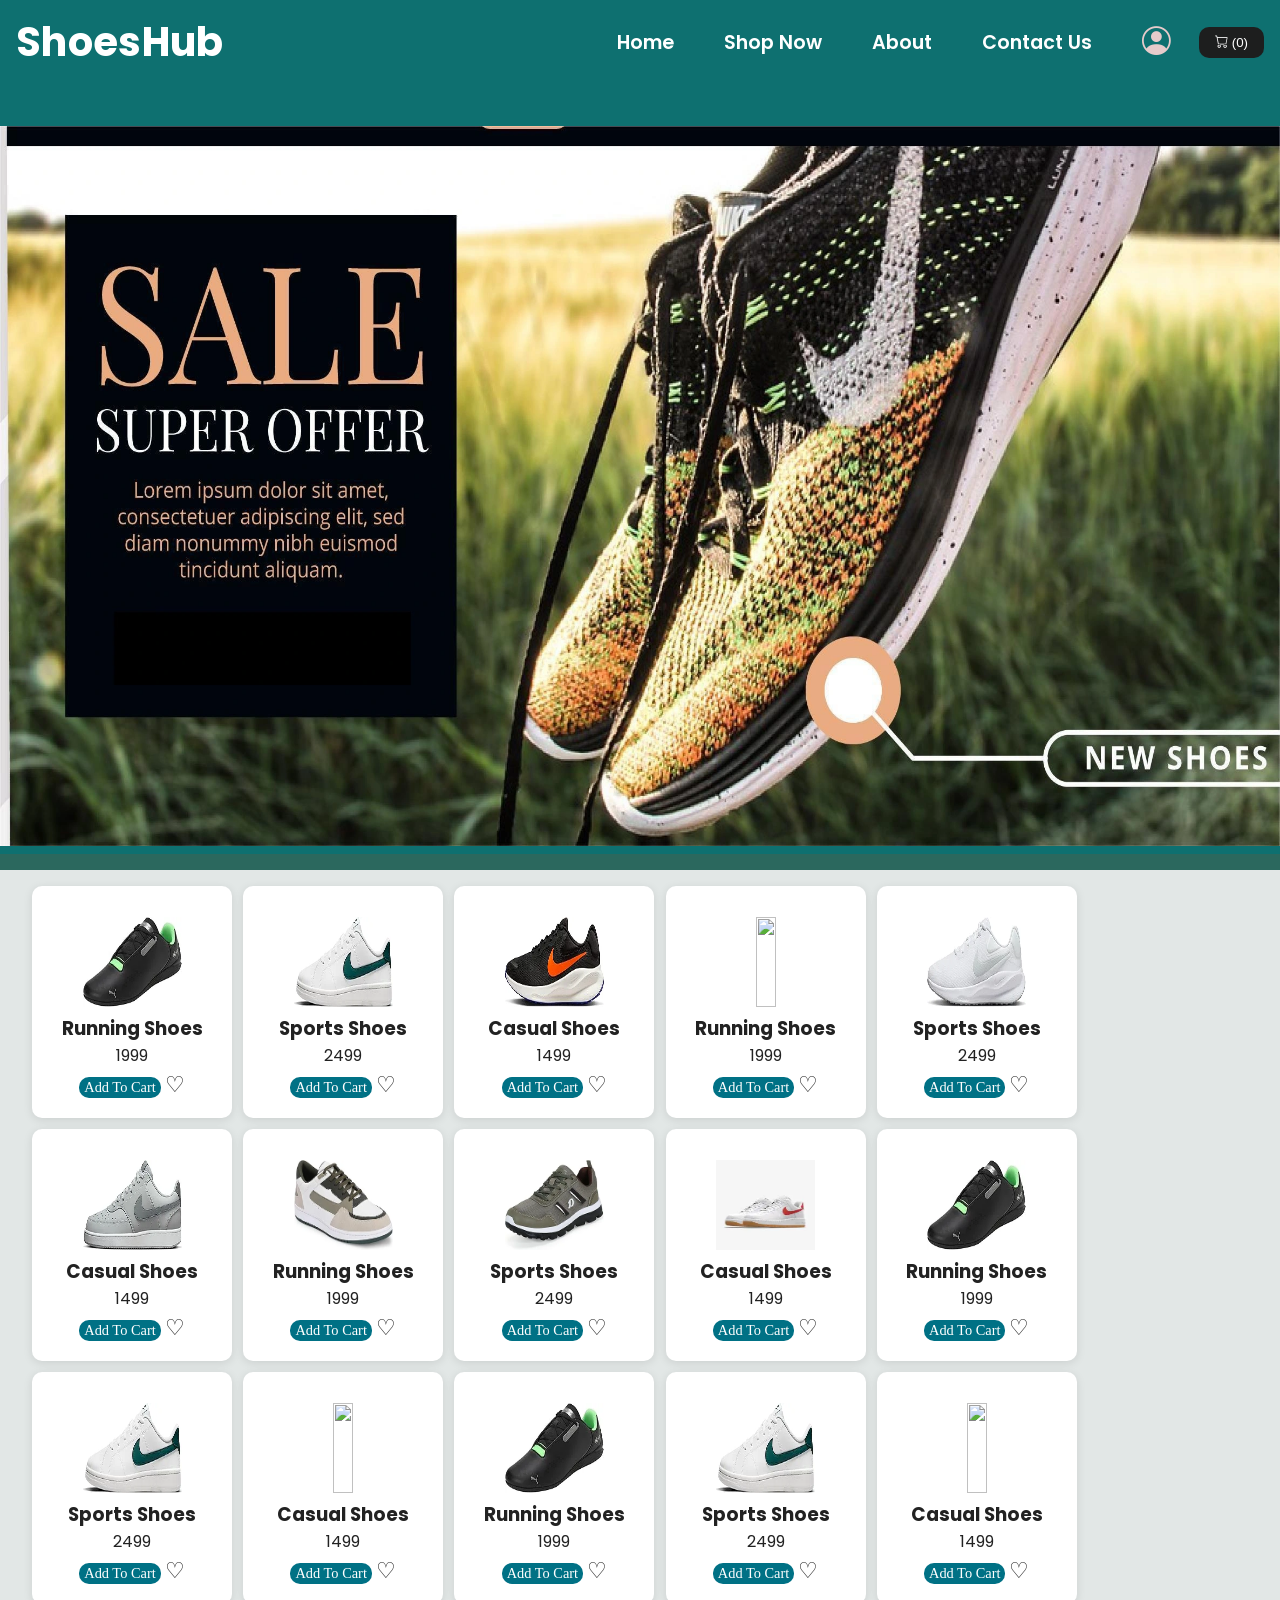
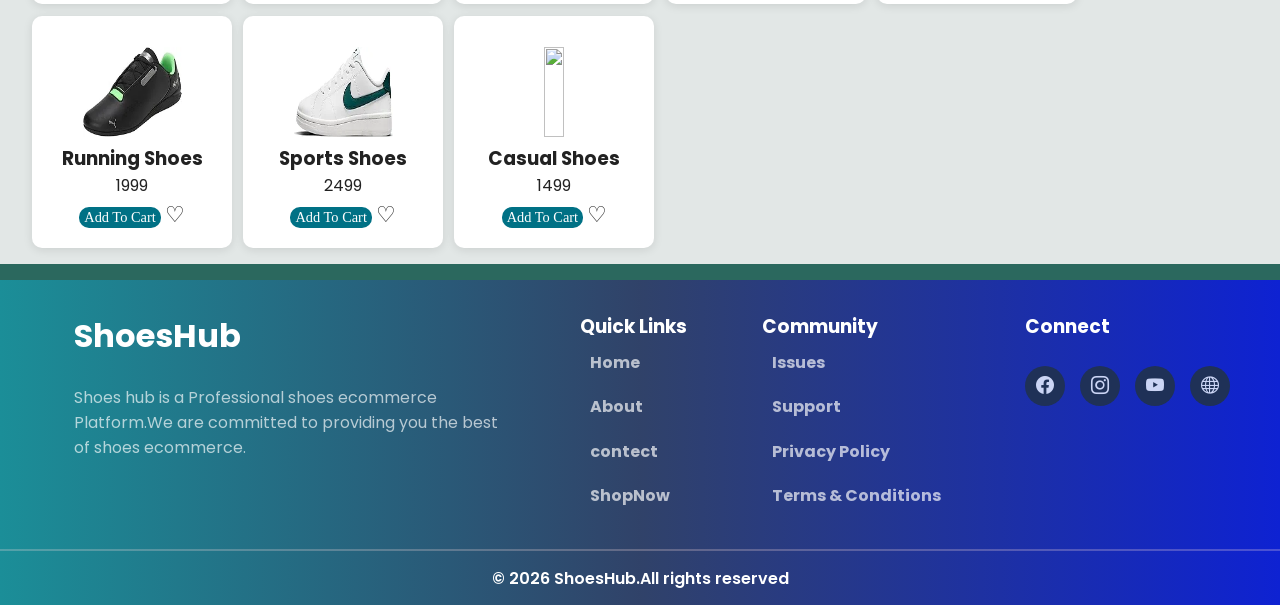
==== index.html @ 26ad4532 "add favicon icon on web header" ====
<!doctype html>
<html lang="en">

<head>
  <meta charset="UTF-8" />
  <meta name="viewport" content="width=device-width, initial-scale=1.0" />
  <meta name="keywords"
    content="ShoesHub, shoes, mens shoes, women shoes,kids shoes , morden shoes , footware,nike shoes, jorden , campus, puma , nike , lenser, nike gtcut nike metcon , nike air jorden">
  <meta name="author" content="ShoesHub ">
  <meta name="description" content="Shoes hub is a Professional shoes ecommerce Platform.We are committed to providing you the best of shoes
          ecommerce.">
  <link rel="stylesheet" href="./src/index.css" />
  <link rel="preconnect" href="https://fonts.googleapis.com" />
  <link rel="preconnect" href="https://fonts.gstatic.com" crossorigin />
  <link
    href="https://fonts.googleapis.com/css2?family=Poppins:ital,wght@0,100;0,200;0,300;0,400;0,500;0,600;0,700;0,800;0,900;1,100;1,200;1,300;1,400;1,500;1,600;1,700;1,800;1,900&display=swap"
    rel="stylesheet" />
  <!-- <link rel="shortcut icon" href="./Assets/logo.webp" type="image/x-icon" /> -->
  <link rel="stylesheet" href="./src/Shoeshub.css" />
  <link rel="apple-touch-icon" sizes="180x180" href="./Assets/apple-touch-icon.png">
  <link rel="icon" type="image/png" sizes="32x32" href="./Assets/favicon-32x32.png">
  <link rel="icon" type="image/png" sizes="16x16" href="./Assets/favicon-16x16.png">
  <link rel="manifest" href="./Assets/site.webmanifest">
  <title>ShoesHub</title>
</head>

<body>
  <header>
    <div class="container">
      <div class="brand">ShoesHub</div>

      <nav class="navbar" aria-label="Primary">
        <ul class="nav-links">
          <li><a href="#home">Home</a></li>
          <li><a href="./Pages/shop.html">Shop Now</a></li>
          <li><a href="./Pages/about.html">About</a></li>
          <li><a href="Pages/contact.html">Contact Us</a></li>
          <a href=" Pages/login.html" aria-label="User Profile"><i class="bi bi-person-circle"
              style="font-size: 1.8rem; color: rgb(231, 203, 203)"></i></a>

        </ul>
      </nav>
      <button onclick="toggleCart()" id="toggle-cart">
        <i class="bi bi-cart , icon"></i> (<span id="cart-count">0</span>)
      </button>
      <button class="hamburger" aria-label="Open menu" id="openMenu">
        &#9776;
      </button>

    </div>

    <div class="banner" id="home">
      <a href="./Pages/shop.html"><img class="frame" src=" ./Assets/frame.webp" alt="web-banner" srcset="" /></a>
    </div>
  </header>

  <aside class="panel" id="sidePanel" aria-hidden="true" aria-label="Mobile menu">
    <button class="close-btn" id="closeMenu" title="close" aria-label="Close menu">
      &times;
    </button>

    <ul class="panel-links">
      <a href="/Pages/login.html" aria-label="User Profile"><i class="bi bi-person-circle"
          style="font-size: 3.8rem; color: rgb(231, 203, 203)"></i></a>

      <li><a href="#home">Home</a></li>
      <li><a href="./Pages/shop.html">Shop Now</a></li>
      <li><a href="./Pages/about.html">About</a></li>
      <li><a href="./Pages/contact.html">Contact Us</a></li>

    </ul>
  </aside>
  <main>
    <div class="main">


      <div class="products">

        <div class="product-card">

          <img src="./Assets/amz.webp" class="product-image">

          <h3 class="product-name">Running Shoes</h3>

          <p class="product-price">1999</p>

          <button class="add-to-cart">Add To Cart</button>

          <span class="wishlist">♡</span>

        </div>


        <div class="product-card">

          <img src="./Assets/amz1.webp" class="product-image">

          <h3 class="product-name">Sports Shoes</h3>

          <p class="product-price">2499</p>

          <button class="add-to-cart">Add To Cart</button>

          <span class="wishlist">♡</span>

        </div>


        <div class="product-card">

          <img src="./Assets/amz2.webp" class="product-image">

          <h3 class="product-name">Casual Shoes</h3>

          <p class="product-price">1499</p>

          <button class="add-to-cart">Add To Cart</button>

          <span class="wishlist">♡</span>

        </div>


        <div class="product-card">

          <img src="./Assets/3.webp" class="product-image">

          <h3 class="product-name">Running Shoes</h3>

          <p class="product-price">1999</p>

          <button class="add-to-cart">Add To Cart</button>

          <span class="wishlist">♡</span>

        </div>


        <div class="product-card">

          <img src="./Assets/amz4.webp" class="product-image">

          <h3 class="product-name">Sports Shoes</h3>

          <p class="product-price">2499</p>

          <button class="add-to-cart">Add To Cart</button>

          <span class="wishlist">♡</span>

        </div>


        <div class="product-card">

          <img src="./Assets/amz5.webp " class="product-image">

          <h3 class="product-name">Casual Shoes</h3>

          <p class="product-price">1499</p>

          <button class="add-to-cart">Add To Cart</button>

          <span class="wishlist">♡</span>

        </div>

        <div class="product-card">

          <img src="./Assets/amz6.webp" class="product-image">

          <h3 class="product-name">Running Shoes</h3>

          <p class="product-price">1999</p>

          <button class="add-to-cart">Add To Cart</button>

          <span class="wishlist">♡</span>

        </div>


        <div class="product-card">

          <img src="./Assets/amz7.webp" class="product-image">

          <h3 class="product-name">Sports Shoes</h3>

          <p class="product-price">2499</p>

          <button class="add-to-cart">Add To Cart</button>

          <span class="wishlist">♡</span>

        </div>


        <div class="product-card">

          <img src="./Assets/amz8.webp" class="product-image">

          <h3 class="product-name">Casual Shoes</h3>

          <p class="product-price">1499</p>

          <button class="add-to-cart">Add To Cart</button>

          <span class="wishlist">♡</span>

        </div>

        <div class="product-card">

          <img src="./Assets/amz.webp" class="product-image">

          <h3 class="product-name">Running Shoes</h3>

          <p class="product-price">1999</p>

          <button class="add-to-cart">Add To Cart</button>

          <span class="wishlist">♡</span>

        </div>


        <div class="product-card">

          <img src="./Assets/amz1.webp" class="product-image">

          <h3 class="product-name">Sports Shoes</h3>

          <p class="product-price">2499</p>

          <button class="add-to-cart">Add To Cart</button>

          <span class="wishlist">♡</span>

        </div>


        <div class="product-card">

          <img src="https://picsum.photos/209" class="product-image">

          <h3 class="product-name">Casual Shoes</h3>

          <p class="product-price">1499</p>

          <button class="add-to-cart">Add To Cart</button>

          <span class="wishlist">♡</span>

        </div>

        <div class="product-card">

          <img src="./Assets/amz.webp" class="product-image">

          <h3 class="product-name">Running Shoes</h3>

          <p class="product-price">1999</p>

          <button class="add-to-cart">Add To Cart</button>

          <span class="wishlist">♡</span>

        </div>


        <div class="product-card">

          <img src="./Assets/amz1.webp" class="product-image">

          <h3 class="product-name">Sports Shoes</h3>

          <p class="product-price">2499</p>

          <button class="add-to-cart">Add To Cart</button>

          <span class="wishlist">♡</span>

        </div>


        <div class="product-card">

          <img src="https://picsum.photos/205" class="product-image">

          <h3 class="product-name">Casual Shoes</h3>

          <p class="product-price">1499</p>

          <button class="add-to-cart">Add To Cart</button>

          <span class="wishlist">♡</span>

        </div>

        <div class="product-card">

          <img src="./Assets/amz.webp" class="product-image">

          <h3 class="product-name">Running Shoes</h3>

          <p class="product-price">1999</p>

          <button class="add-to-cart">Add To Cart</button>

          <span class="wishlist">♡</span>

        </div>


        <div class="product-card">

          <img src="./Assets/amz1.webp" class="product-image">

          <h3 class="product-name">Sports Shoes</h3>

          <p class="product-price">2499</p>

          <button class="add-to-cart">Add To Cart</button>

          <span class="wishlist">♡</span>

        </div>


        <div class="product-card">

          <img src="https://picsum.photos/202" class="product-image">

          <h3 class="product-name">Casual Shoes</h3>

          <p class="product-price">1499</p>

          <button class="add-to-cart">Add To Cart</button>

          <span class="wishlist">♡</span>

        </div>


      </div>
    </div>
  </main>
  <!-- Add to cart panel to show add cart item -->

  <div id="cart-modal" class="cart">

    <h2>Your Cart</h2>

    <div id="cart-items"></div>

    <h3>Subtotal: ₹<span id="subtotal">0</span></h3>

    <h3>Tax (5%): ₹<span id="tax">0</span></h3>

    <h2>Total: ₹<span id="total">0</span></h2>

    <button id="checkout">Checkout</button>

  </div>



  <footer>
    <div class="footer-start">


      <div class="footer-about">
        <h2>ShoesHub</h2> <br>
        <p id="foot-about">Shoes hub is a Professional shoes ecommerce Platform.We are committed to providing you the
          best of shoes
          ecommerce.</p>
      </div>

      <div class="footer-link">
        <h3 style="color: white">Quick Links</h3>
        <ul>

          <a href="#home">
            <li>Home</li>
          </a>
          <a href="./Pages/about.html">
            <li>About</li>
          </a>
          <a href="./Pages/contact.html">
            <li>contect</li>
          </a>
          <a href="./Pages/shop.html">
            <li>ShopNow</li>
          </a>
        </ul>

      </div>

      <div class="community">
        <ul>
          <h3 style="color: white">Community</h3>
          <a href="./Pages/">
            <li>Issues</li>
          </a>
          <a href="">
            <li>Support</li>
          </a>
          <a href="./Pages/privacy.html">
            <li>Privacy Policy</li>
          </a>
          <a href="">
            <li>Terms & Conditions</li>
          </a>
        </ul>
      </div>
      <div class="social-link">
        <h3>Connect</h3>
        <br />
        <div class="link">
          <a href=""> <i class="bi bi-facebook ,icon"></i></a>
          <a href=""> <i class="bi bi-instagram , icon"></i></a>
          <a href=""> <i class="bi bi-youtube , icon"></i></a>
          <a href=""> <i class="bi bi-globe , icon"></i></a>
        </div>
      </div>

    </div>
    </footer-start>
    <div class="footer-end">
      <p>&COPY; 2026 ShoesHub.All rights reserved</p>
    </div>
  </footer>
</body>
<script src="./src/Shoeshub.js"></script>
<script src="./src/cartLogic.js"></script>


</html>
---- src/index.css ----
* {
    margin: 0px;
    padding: 0px;
}
.main{
    background-color: #e2e7e6;
}
.products {
    display: flex;
    gap: 20px;
    padding: 20px;
    animation: fadeIn 1s ease-in-out;
    display: flex;
    gap: 0.7rem;
    background-color: #e2e7e6;
    text-align: center;
    flex-wrap: wrap;
    margin: 1rem;
    padding: 1rem;
}

.product-card {
    background: white;
    padding: 15px;
    width: 200px;
    border-radius: 10px;
    box-shadow: 0 2px 10px rgba(0, 0, 0, 0.1);
    text-align: center;
}

.product-image {
    aspect-ratio: 1.1/1;
    height: 90px;
    background-size: contain;
    background-repeat: no-repeat;
    margin-top: 1rem;
}

.product-card:hover {
    transform: scaleZ(2);
    box-shadow: 0px 0px 5px black
}


button {
    padding: 8px 1rem ;
    border: none;
    background: #1d1e1e;
    color: white;
    cursor: pointer;
    border-radius: 10px;
}
.add-to-cart {
    background-color: #007185;
    color: white;
    cursor: pointer;
    font-family: 'Times New Roman', Times, serif;
    font-size: 0.9rem;
    border-radius: 10px;
    padding: 2px 5px;
    margin-bottom: 5px;
}

.wishlist {
    cursor: pointer;
    font-size: 22px;
}

.wishlist.active {
    color: red;
}

.cart {
    position: fixed;
    right: 0;
    top: 5rem;
    height: 100%;
    width: 350px;
    background: rgba(255, 255, 255, 0.938);
    padding: 20px;
    overflow: auto;
    box-shadow: -2px 0 10px rgba(0, 0, 0, 0.2);
    display: none;
}

.cart-item {
    border-bottom: 1px solid #ddd;
    padding: 10px 0;
}

.qty {
    margin: 5px;
}



@keyframes fadeIn {
    from {
        opacity: 0;
        transform: translateY(20px);
    }

    to {
        opacity: 1;
        transform: translateY(0);
    }
}



@media(max-width:400px) {
    .products {
        justify-content: center;
        padding: 1rem auto;
    }

    .product-card {
        width: fit-content;
        margin: 10px 10px;
        justify-content: center;
    }
}
---- src/Shoeshub.css ----
@import url("https://cdn.jsdelivr.net/npm/bootstrap-icons@1.13.1/font/bootstrap-icons.min.css");

* {
  box-sizing: border-box;
  scroll-behavior: smooth;
  margin: 0;
  padding: 0;

}

body {
  font-family: poppins;
  background: rgb(43, 104, 94);
  color: #222;
  min-height: 100vh;
  scroll-behavior: smooth;
  

}

header {
  background: rgb(14, 112, 112);
  color: #fff;
  font-size: 1.2rem;
  font-weight: 600;
}

header .brand {
  font-size: 2.5rem;
}

.container {
  position: fixed;
  max-width: 100vw;
  margin: 0 auto;
  width: 100%;
  padding: 12px 16px;
  display: flex;
  align-items: center;
  gap: 12px;
  z-index: 1000;
  background: rgb(14, 112, 112);

}

header .search {
  margin: 5px 0px 5px 50vw;
  width: 40vw;
  font-weight: 600;
}

.brand {
  font-size: 3rem;
  font-weight: 700;

  letter-spacing: 0.3px;
}

.navbar {
  porition: relative;
  margin-left: auto;
  display: flex;
  align-items: center;
  gap: 12px;
}

.nav-links {
  display: flex;
  list-style: none;
  gap: 18px;
  align-items: center;
}

.nav-links a {
  color: #fff;
  text-decoration: none;
  padding: 6px 1rem;
  border-radius: 20px;
}

.nav-links a:hover {
  background: rgba(255, 255, 255, 0.06);
  transition: 0.3s ease;
}

.search {
  display: flex;
  align-items: center;
  gap: 8px;
}

.search input {
  padding: 6px 8px;
  border-radius: 6px;
  border: none;
  outline: none;
  min-width: 140px;
}

.search button {
  padding: 7px 10px;
  border-radius: 6px;
  border: none;
  cursor: pointer;
}

.banner .frame {
  margin-top: 14vh;
  width: 100%;
  height: 80vh;
  background-repeat: no-repeat;
  aspect-ratio: 4/2;
}

.hamburger {
  display: none;
  font-size: 2rem;
  background: transparent;
  color: #fff;
  border: none;
  cursor: pointer;
}

.panel {
  position: fixed;
  top: 0;
  right: 0;
  min-height: 100%;
  width: 65%;
  max-width: 340px;
  background: rgb(24, 144, 160);
  font-size: 1.8rem;
  font-weight: 600;
  transform: translateX(100%);
  transition: transform 0.28s ease;
  z-index: 1200;
  padding: 10px 1.5rem;
  display: flex;
  flex-direction: column;
  gap: 18px;
}

.panel.open {
  transform: translateX(0);
}

.panel .close-btn {
  align-self: flex-end;
  font-size: 2.5rem;
  background: transparent;
  color: #fff;
  padding: 0.2rem 0.7rem;
  border: none;
  cursor: pointer;
}

.close-btn:hover {
  background-color: rgba(252, 30, 30, 0.627)
}

.panel .panel-links {
  list-style: none;
  display: flex;
  flex-direction: column;
  gap: 14px;
  margin-top: 6px;
}

.panel .panel-links a {
  text-decoration: none;
  color: #fff;
  font-size: 18px;
  padding: 10px;
  border-radius: 8px;
}

.panel .panel-links a:hover {
  background: rgba(255, 255, 252, 0.425);
  font-size: 1.1rem;
}

main {
  min-height: 60vh;
}

footer {
  width: 100%;
  background: linear-gradient(90deg, rgb(27, 142, 152), rgba(56, 12, 121, 0.412), rgb(14, 34, 210));
}

.footer-start {
  margin: 10px 0 0 0;
  padding: 2rem 1.5rem;
  display: flex;
  height: auto;
  width: 100%;
  justify-content: space-around;
}

.footer-about {
  margin-left: 1.5rem;
  flex-direction: column;
  color: rgba(255, 255, 255, 0.668);
  justify-content: center;
  width: 35%;
}

.footer-about h2 {
  text-align: left;
  color: white;
  font-size: 2rem;
  width: auto;
}

#foot-about {
  font-size: 1rem;
  display: inline;
  width: 23%;
}

.footer-link,
.community {
  display: flex;
  flex-direction: column;
  height: fit-content;
  text-align: left;
  font-weight: 700;
  margin-left: 1.5rem;

}

.footer-link ul,
.community ul {
  display: flex;
  flex-direction: column;
  list-style-type: none;
}

.footer-link ul li,
.community ul li {
  padding: 0.6rem;
  color: rgba(255, 255, 255, 0.668);
}

.footer-link ul li:hover,
.community ul li:hover {
  color: rgba(255, 255, 255, 0.935);
  transition: color 0.4s ease;
}

.social-link {
  display: block;
  flex-direction: column;
  justify-content: center;
  align-items: center;
  text-align: left;
  margin-left: 1.5rem;
}

.social-link h3 {
  color: white;
}

/* Social icons */
.link {
  display: flex;
  gap: 15px;
}

.link a {
  width: 40px;
  height: 40px;
  border-radius: 50%;
  background: #1f3157;
  display: flex;
  align-items: center;
  justify-content: center;
  color: #cbd5f5;
  font-size: 18px;
  transition: 0.3s;
}

.link a:hover {
  background: #2563eb;
  color: #fff;
  transform: translateY(-3px);
}



footer a {
  text-decoration: none;
}

.footer-end {
  font-weight: 600;
  text-align: center;
  height: auto;
  color: white;
  padding: 0.9rem;
  width: 100vw;
  border-top: 2px solid rgba(255, 223, 223, 0.248);
}


@media (max-width: 900px) {

  .nav-links,
  .search {
    display: none;
  }

  header .banner .frame {
    height: auto;
    width: 100%;
  }

  .hamburger {
    display: block;
  }

  .container {
    display: flex;
    align-items: center;
  }
}


@media (max-width: 850px) {
  .search input {
    min-width: 220px;
  }

  .panel {
    display: flex;
    overflow-y: auto;
    scroll-behavior: smooth;
  }

  .footer-start {
    flex-wrap: wrap;
    height: auto;
    align-items: center;
    justify-content: space-around;
    align-items: flex-start;
    gap: 20px;
  }

  .footer-about {
    flex: 1 1 50%;
  }

  .footer-link {
    flex: 1 1 20%;
  }

  .community {
    flex: 1 1 50%;
  }

  .social-link {
    flex: 1 1 20%;
  }
}

@media (max-width: 750px) {
  header .banner .frame {
    height: auto;
    width: 100%;
  }

  .container {
    height: fit-content;
  }

  .footer1 h3 {
    font-size: 1rem;
  }

  .footer-end {
    font-size: 1rem;
    height: 10vh;
    padding: 1rem 0;
    text-align: center;
    width: 100%;
  }

  .footer-start {
    flex-direction: column;
    height: auto;
    align-items: center;
    justify-content: space-between;
    gap: 20px;
    padding: 0px auto;
  }

  .footer-about h2 {
    text-align: center;
    font-size: 2rem;
  }

  .footer-about {
    width: 100%;
    margin: 0px auto;
    text-align: center;
  }

  .footer-link {
    margin: 0px auto;
    text-align: center;
  }

  .community {
    margin: 0px auto;
    text-align: center;
  }

  .social-link {
    margin: 0px auto;
    text-align: center;
  }}

  /* Jab device mobile ho aur height kam ho */

  .panel {
        max-height: 80vh; /* Screen ki height ka 80% */
        overflow-y: auto; /* Agar content zyada ho to scroll bar dikhaye */
        -webkit-overflow-scrolling: touch; /* iOS par smooth scrolling ke liye */
    }




  @media (max-width: 400px) {
    .container .brand {
      font-size: 2.2rem;
    }

    .container {
      font-size: 1rem;
      padding: 10px 12px;
      gap: 10vw;
    }

    .box {
      width: 50%;
      height: auto;
    }

    .bob-image {
      width: 50%;
      hight
    }

    .banner .frame {
      height: auto;
      width: 100%;
    }

    header {
      display: flex;
      flex-direction: column;
    }
    

    footer .footer-start {
      flex-direction: column;
      height: auto;
      align-items: center;
      justify-content: center;
    }

    .footer-end {
      display: flex;
      flex-direction: column;
      align-items: center;
      justify-content: center;
      font-size: 0.9rem;
    }
  }
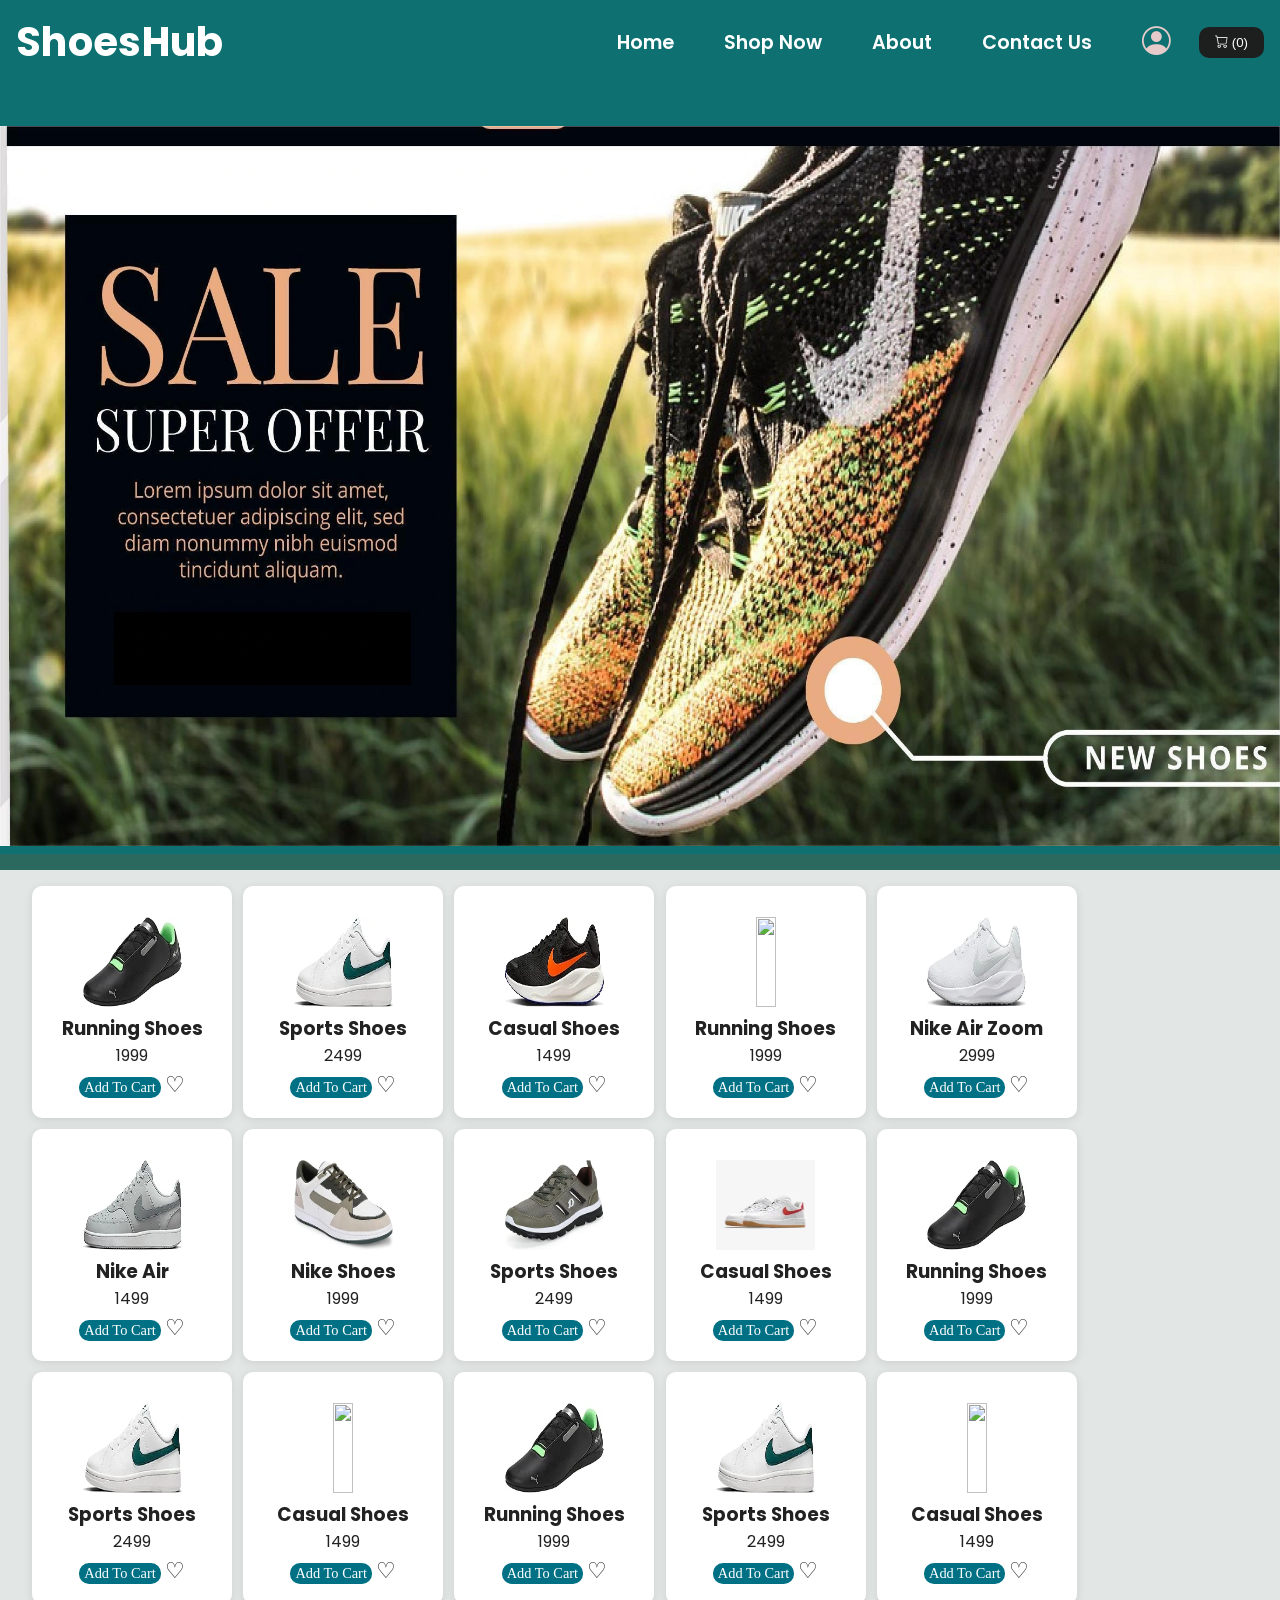
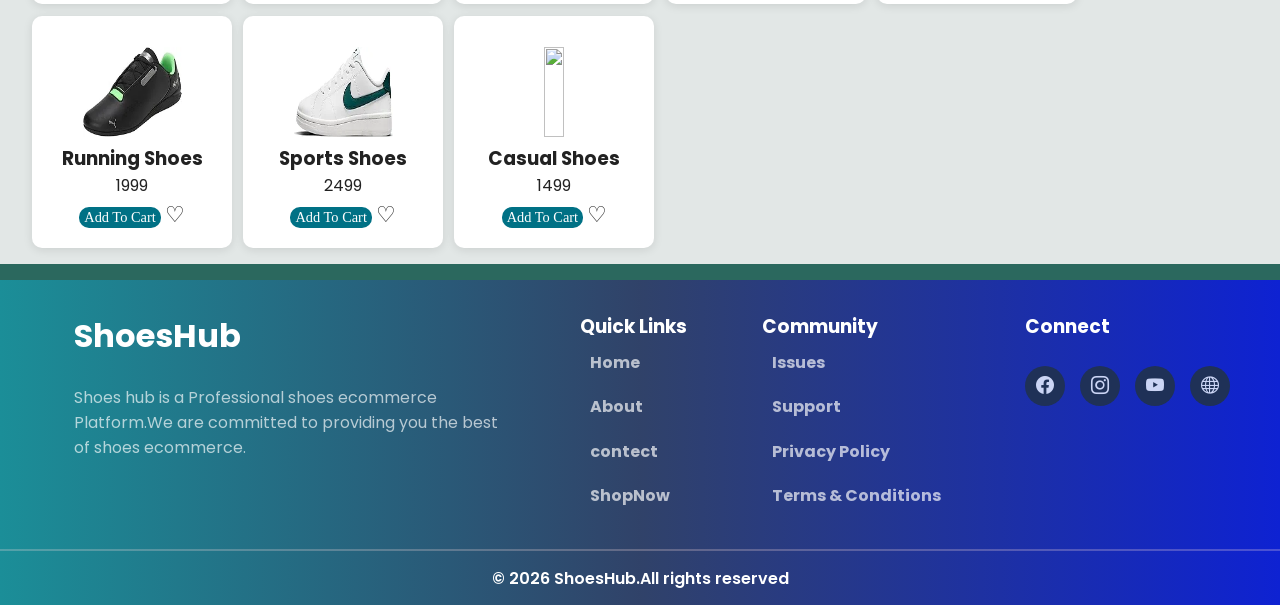
==== commit b5375b2c: "update product name" ====
--- a/index.html
+++ b/index.html
@@ -1,27 +1,29 @@
-<!doctype html>
+<!Doctype html>
 <html lang="en">
-
 <head>
+  <title>ShoesHub</title>
   <meta charset="UTF-8" />
   <meta name="viewport" content="width=device-width, initial-scale=1.0" />
   <meta name="keywords"
     content="ShoesHub, shoes, mens shoes, women shoes,kids shoes , morden shoes , footware,nike shoes, jorden , campus, puma , nike , lenser, nike gtcut nike metcon , nike air jorden">
+
   <meta name="author" content="ShoesHub ">
-  <meta name="description" content="Shoes hub is a Professional shoes ecommerce Platform.We are committed to providing you the best of shoes
-          ecommerce.">
-  <link rel="stylesheet" href="./src/index.css" />
-  <link rel="preconnect" href="https://fonts.googleapis.com" />
-  <link rel="preconnect" href="https://fonts.gstatic.com" crossorigin />
+
+  <meta name="description" content="Shoes hub is a Professional shoes ecommerce Platform.We are committed to providing you the best of shoes ecommerce.">
+
   <link
     href="https://fonts.googleapis.com/css2?family=Poppins:ital,wght@0,100;0,200;0,300;0,400;0,500;0,600;0,700;0,800;0,900;1,100;1,200;1,300;1,400;1,500;1,600;1,700;1,800;1,900&display=swap"
     rel="stylesheet" />
-  <!-- <link rel="shortcut icon" href="./Assets/logo.webp" type="image/x-icon" /> -->
+  <link rel="shortcut icon" href="./Assets/logo.webp" type="image/x-icon" />
   <link rel="stylesheet" href="./src/Shoeshub.css" />
   <link rel="apple-touch-icon" sizes="180x180" href="./Assets/apple-touch-icon.png">
   <link rel="icon" type="image/png" sizes="32x32" href="./Assets/favicon-32x32.png">
   <link rel="icon" type="image/png" sizes="16x16" href="./Assets/favicon-16x16.png">
   <link rel="manifest" href="./Assets/site.webmanifest">
-  <title>ShoesHub</title>
+  <link rel="stylesheet" href="./src/index.css" />
+  <link rel="preconnect" href="https://fonts.googleapis.com" />
+<link rel="preconnect" href="https://fonts.gstatic.com" crossorigin/>
+
 </head>
 
 <body>
@@ -140,9 +142,9 @@
 
           <img src="./Assets/amz4.webp" class="product-image">
 
-          <h3 class="product-name">Sports Shoes</h3>
-
-          <p class="product-price">2499</p>
+          <h3 class="product-name">Nike Air Zoom</h3>
+
+          <p class="product-price">2999</p>
 
           <button class="add-to-cart">Add To Cart</button>
 
@@ -155,7 +157,7 @@
 
           <img src="./Assets/amz5.webp " class="product-image">
 
-          <h3 class="product-name">Casual Shoes</h3>
+          <h3 class="product-name">Nike Air</h3>
 
           <p class="product-price">1499</p>
 
@@ -169,7 +171,7 @@
 
           <img src="./Assets/amz6.webp" class="product-image">
 
-          <h3 class="product-name">Running Shoes</h3>
+          <h3 class="product-name">Nike Shoes</h3>
 
           <p class="product-price">1999</p>
 
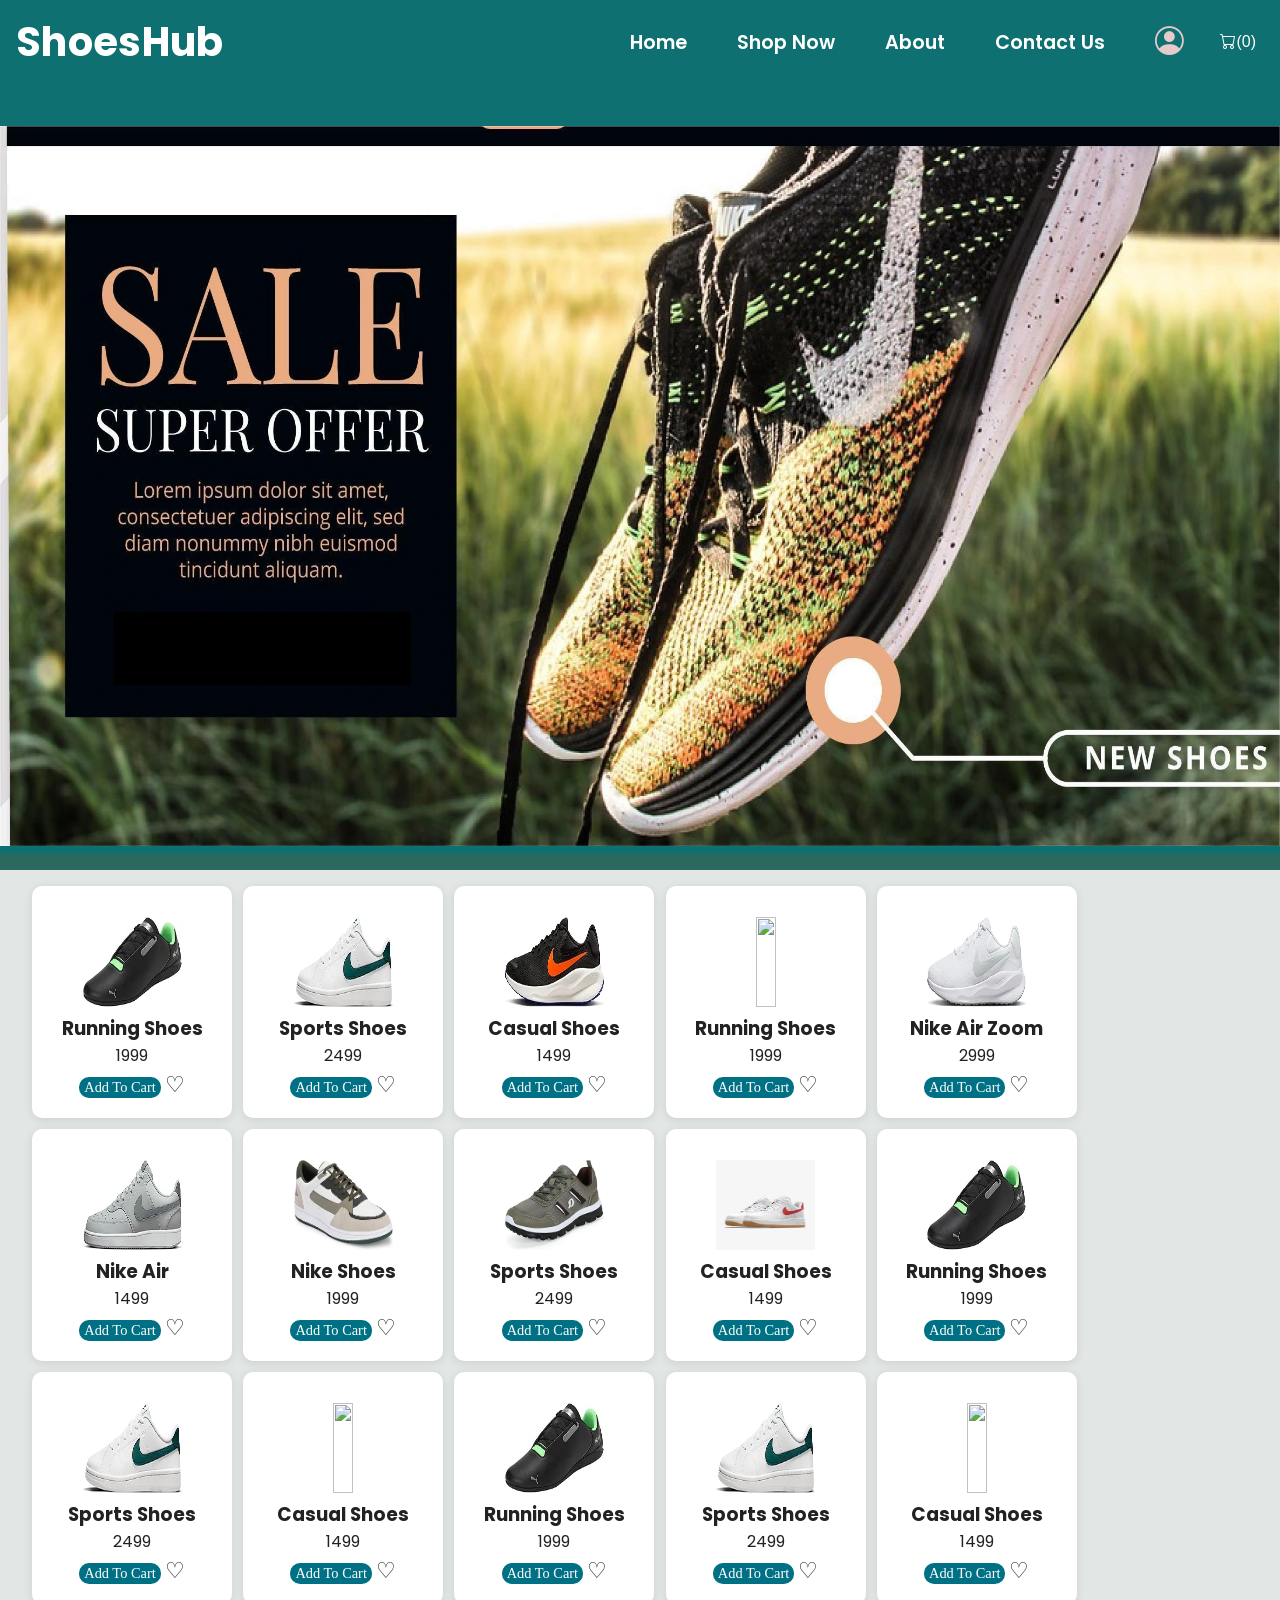
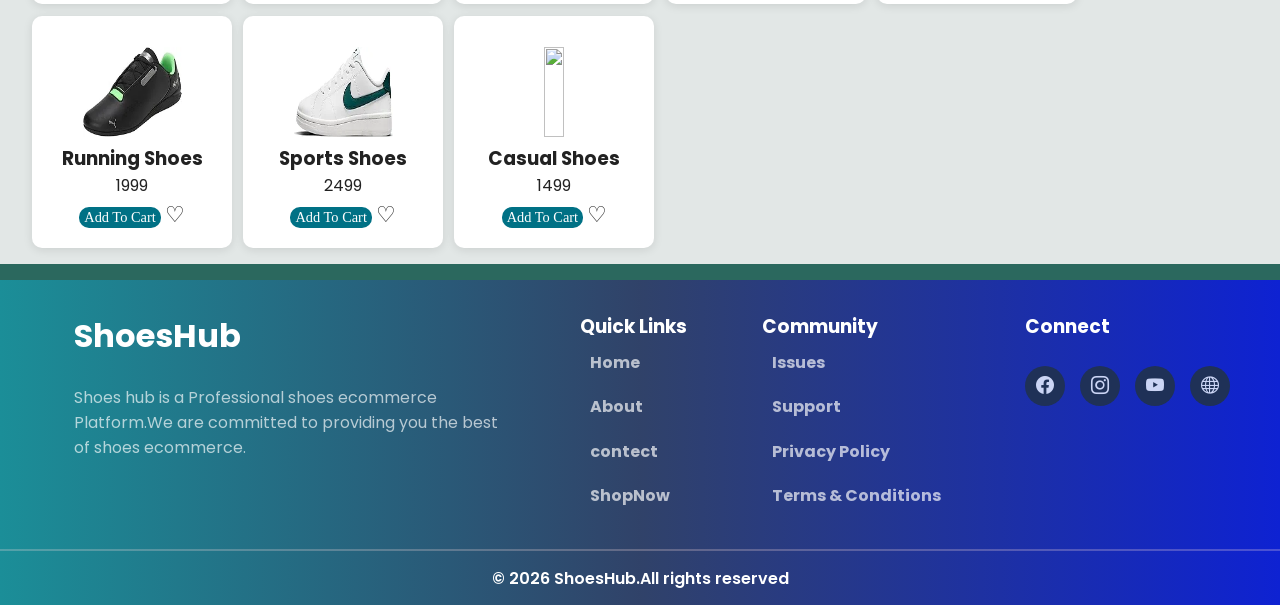
==== commit f7359d2e: "add rezorpay script link in header" ====
--- a/index.html
+++ b/index.html
@@ -1,5 +1,6 @@
 <!Doctype html>
 <html lang="en">
+
 <head>
   <title>ShoesHub</title>
   <meta charset="UTF-8" />
@@ -9,8 +10,11 @@
 
   <meta name="author" content="ShoesHub ">
 
-  <meta name="description" content="Shoes hub is a Professional shoes ecommerce Platform.We are committed to providing you the best of shoes ecommerce.">
-
+  <meta name="description"
+    content="Shoes hub is a Professional shoes ecommerce Platform.We are committed to providing you the best of shoes ecommerce.">
+
+
+  <script src="https://checkout.razorpay.com/v1/checkout.js"></script>
   <link
     href="https://fonts.googleapis.com/css2?family=Poppins:ital,wght@0,100;0,200;0,300;0,400;0,500;0,600;0,700;0,800;0,900;1,100;1,200;1,300;1,400;1,500;1,600;1,700;1,800;1,900&display=swap"
     rel="stylesheet" />
@@ -22,7 +26,7 @@
   <link rel="manifest" href="./Assets/site.webmanifest">
   <link rel="stylesheet" href="./src/index.css" />
   <link rel="preconnect" href="https://fonts.googleapis.com" />
-<link rel="preconnect" href="https://fonts.gstatic.com" crossorigin/>
+  <link rel="preconnect" href="https://fonts.gstatic.com" crossorigin />
 
 </head>
 
--- a/src/index.css
+++ b/src/index.css
@@ -43,12 +43,21 @@
 
 
 button {
-    padding: 8px 1rem ;
+    padding: 8px 0.5rem ;
     border: none;
     background: #1d1e1e;
     color: white;
     cursor: pointer;
     border-radius: 10px;
+}
+#toggle-cart{
+    border: none;
+    background-color:rgba(255, 255, 255, 0);
+    display: flex;
+    margin: 0px;
+    justify-content: space-between;
+    font-size: 1rem;
+    
 }
 .add-to-cart {
     background-color: #007185;
@@ -81,7 +90,14 @@
     overflow: auto;
     box-shadow: -2px 0 10px rgba(0, 0, 0, 0.2);
     display: none;
+    
 }
+
+  .cart {
+        max-height: 80vh; /* Screen ki height ka 80% */
+        overflow-y: auto; /* Agar content zyada ho to scroll bar dikhaye */
+        -webkit-overflow-scrolling: touch; /* iOS par smooth scrolling ke liye */
+    }
 
 .cart-item {
     border-bottom: 1px solid #ddd;
@@ -108,10 +124,12 @@
 
 
 
-@media(max-width:400px) {
+@media(max-width:500px) {
     .products {
         justify-content: center;
         padding: 1rem auto;
+        align-items: center;
+        flex-direction: column;
     }
 
     .product-card {
